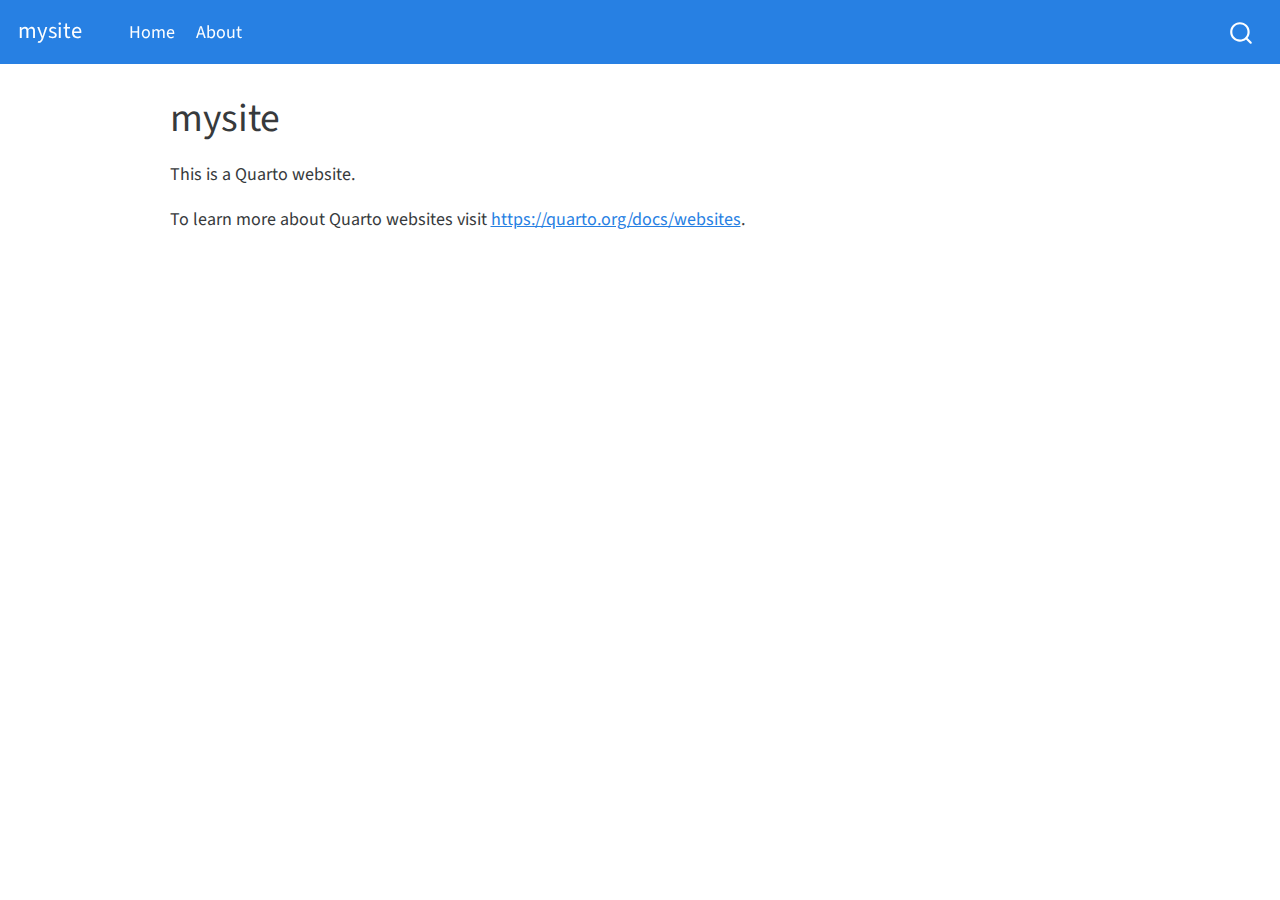
==== docs/index.html @ f53a042d "committing files" ====
<!DOCTYPE html>
<html xmlns="http://www.w3.org/1999/xhtml" lang="en" xml:lang="en"><head>

<meta charset="utf-8">
<meta name="generator" content="quarto-1.2.335">

<meta name="viewport" content="width=device-width, initial-scale=1.0, user-scalable=yes">


<title>mysite</title>
<style>
code{white-space: pre-wrap;}
span.smallcaps{font-variant: small-caps;}
div.columns{display: flex; gap: min(4vw, 1.5em);}
div.column{flex: auto; overflow-x: auto;}
div.hanging-indent{margin-left: 1.5em; text-indent: -1.5em;}
ul.task-list{list-style: none;}
ul.task-list li input[type="checkbox"] {
  width: 0.8em;
  margin: 0 0.8em 0.2em -1.6em;
  vertical-align: middle;
}
</style>


<script src="site_libs/quarto-nav/quarto-nav.js"></script>
<script src="site_libs/quarto-nav/headroom.min.js"></script>
<script src="site_libs/clipboard/clipboard.min.js"></script>
<script src="site_libs/quarto-search/autocomplete.umd.js"></script>
<script src="site_libs/quarto-search/fuse.min.js"></script>
<script src="site_libs/quarto-search/quarto-search.js"></script>
<meta name="quarto:offset" content="./">
<script src="site_libs/quarto-html/quarto.js"></script>
<script src="site_libs/quarto-html/popper.min.js"></script>
<script src="site_libs/quarto-html/tippy.umd.min.js"></script>
<script src="site_libs/quarto-html/anchor.min.js"></script>
<link href="site_libs/quarto-html/tippy.css" rel="stylesheet">
<link href="site_libs/quarto-html/quarto-syntax-highlighting.css" rel="stylesheet" id="quarto-text-highlighting-styles">
<script src="site_libs/bootstrap/bootstrap.min.js"></script>
<link href="site_libs/bootstrap/bootstrap-icons.css" rel="stylesheet">
<link href="site_libs/bootstrap/bootstrap.min.css" rel="stylesheet" id="quarto-bootstrap" data-mode="light">
<script id="quarto-search-options" type="application/json">{
  "location": "navbar",
  "copy-button": false,
  "collapse-after": 3,
  "panel-placement": "end",
  "type": "overlay",
  "limit": 20,
  "language": {
    "search-no-results-text": "No results",
    "search-matching-documents-text": "matching documents",
    "search-copy-link-title": "Copy link to search",
    "search-hide-matches-text": "Hide additional matches",
    "search-more-match-text": "more match in this document",
    "search-more-matches-text": "more matches in this document",
    "search-clear-button-title": "Clear",
    "search-detached-cancel-button-title": "Cancel",
    "search-submit-button-title": "Submit"
  }
}</script>


<link rel="stylesheet" href="styles.css">
</head>

<body class="nav-fixed">

<div id="quarto-search-results"></div>
  <header id="quarto-header" class="headroom fixed-top">
    <nav class="navbar navbar-expand-lg navbar-dark ">
      <div class="navbar-container container-fluid">
      <div class="navbar-brand-container">
    <a class="navbar-brand" href="./index.html">
    <span class="navbar-title">mysite</span>
    </a>
  </div>
          <button class="navbar-toggler" type="button" data-bs-toggle="collapse" data-bs-target="#navbarCollapse" aria-controls="navbarCollapse" aria-expanded="false" aria-label="Toggle navigation" onclick="if (window.quartoToggleHeadroom) { window.quartoToggleHeadroom(); }">
  <span class="navbar-toggler-icon"></span>
</button>
          <div class="collapse navbar-collapse" id="navbarCollapse">
            <ul class="navbar-nav navbar-nav-scroll me-auto">
  <li class="nav-item">
    <a class="nav-link active" href="./index.html" aria-current="page">
 <span class="menu-text">Home</span></a>
  </li>  
  <li class="nav-item">
    <a class="nav-link" href="./about.html">
 <span class="menu-text">About</span></a>
  </li>  
</ul>
              <div id="quarto-search" class="" title="Search"></div>
          </div> <!-- /navcollapse -->
      </div> <!-- /container-fluid -->
    </nav>
</header>
<!-- content -->
<div id="quarto-content" class="quarto-container page-columns page-rows-contents page-layout-article page-navbar">
<!-- sidebar -->
<!-- margin-sidebar -->
    <div id="quarto-margin-sidebar" class="sidebar margin-sidebar">
        
    </div>
<!-- main -->
<main class="content" id="quarto-document-content">

<header id="title-block-header" class="quarto-title-block default">
<div class="quarto-title">
<h1 class="title">mysite</h1>
</div>



<div class="quarto-title-meta">

    
  
    
  </div>
  

</header>

<p>This is a Quarto website.</p>
<p>To learn more about Quarto websites visit <a href="https://quarto.org/docs/websites" class="uri">https://quarto.org/docs/websites</a>.</p>



</main> <!-- /main -->
<script id="quarto-html-after-body" type="application/javascript">
window.document.addEventListener("DOMContentLoaded", function (event) {
  const toggleBodyColorMode = (bsSheetEl) => {
    const mode = bsSheetEl.getAttribute("data-mode");
    const bodyEl = window.document.querySelector("body");
    if (mode === "dark") {
      bodyEl.classList.add("quarto-dark");
      bodyEl.classList.remove("quarto-light");
    } else {
      bodyEl.classList.add("quarto-light");
      bodyEl.classList.remove("quarto-dark");
    }
  }
  const toggleBodyColorPrimary = () => {
    const bsSheetEl = window.document.querySelector("link#quarto-bootstrap");
    if (bsSheetEl) {
      toggleBodyColorMode(bsSheetEl);
    }
  }
  toggleBodyColorPrimary();  
  const icon = "";
  const anchorJS = new window.AnchorJS();
  anchorJS.options = {
    placement: 'right',
    icon: icon
  };
  anchorJS.add('.anchored');
  const clipboard = new window.ClipboardJS('.code-copy-button', {
    target: function(trigger) {
      return trigger.previousElementSibling;
    }
  });
  clipboard.on('success', function(e) {
    // button target
    const button = e.trigger;
    // don't keep focus
    button.blur();
    // flash "checked"
    button.classList.add('code-copy-button-checked');
    var currentTitle = button.getAttribute("title");
    button.setAttribute("title", "Copied!");
    let tooltip;
    if (window.bootstrap) {
      button.setAttribute("data-bs-toggle", "tooltip");
      button.setAttribute("data-bs-placement", "left");
      button.setAttribute("data-bs-title", "Copied!");
      tooltip = new bootstrap.Tooltip(button, 
        { trigger: "manual", 
          customClass: "code-copy-button-tooltip",
          offset: [0, -8]});
      tooltip.show();    
    }
    setTimeout(function() {
      if (tooltip) {
        tooltip.hide();
        button.removeAttribute("data-bs-title");
        button.removeAttribute("data-bs-toggle");
        button.removeAttribute("data-bs-placement");
      }
      button.setAttribute("title", currentTitle);
      button.classList.remove('code-copy-button-checked');
    }, 1000);
    // clear code selection
    e.clearSelection();
  });
  function tippyHover(el, contentFn) {
    const config = {
      allowHTML: true,
      content: contentFn,
      maxWidth: 500,
      delay: 100,
      arrow: false,
      appendTo: function(el) {
          return el.parentElement;
      },
      interactive: true,
      interactiveBorder: 10,
      theme: 'quarto',
      placement: 'bottom-start'
    };
    window.tippy(el, config); 
  }
  const noterefs = window.document.querySelectorAll('a[role="doc-noteref"]');
  for (var i=0; i<noterefs.length; i++) {
    const ref = noterefs[i];
    tippyHover(ref, function() {
      // use id or data attribute instead here
      let href = ref.getAttribute('data-footnote-href') || ref.getAttribute('href');
      try { href = new URL(href).hash; } catch {}
      const id = href.replace(/^#\/?/, "");
      const note = window.document.getElementById(id);
      return note.innerHTML;
    });
  }
  const findCites = (el) => {
    const parentEl = el.parentElement;
    if (parentEl) {
      const cites = parentEl.dataset.cites;
      if (cites) {
        return {
          el,
          cites: cites.split(' ')
        };
      } else {
        return findCites(el.parentElement)
      }
    } else {
      return undefined;
    }
  };
  var bibliorefs = window.document.querySelectorAll('a[role="doc-biblioref"]');
  for (var i=0; i<bibliorefs.length; i++) {
    const ref = bibliorefs[i];
    const citeInfo = findCites(ref);
    if (citeInfo) {
      tippyHover(citeInfo.el, function() {
        var popup = window.document.createElement('div');
        citeInfo.cites.forEach(function(cite) {
          var citeDiv = window.document.createElement('div');
          citeDiv.classList.add('hanging-indent');
          citeDiv.classList.add('csl-entry');
          var biblioDiv = window.document.getElementById('ref-' + cite);
          if (biblioDiv) {
            citeDiv.innerHTML = biblioDiv.innerHTML;
          }
          popup.appendChild(citeDiv);
        });
        return popup.innerHTML;
      });
    }
  }
});
</script>
</div> <!-- /content -->



</body></html>
---- docs/site_libs/quarto-html/tippy.css ----
.tippy-box[data-animation=fade][data-state=hidden]{opacity:0}[data-tippy-root]{max-width:calc(100vw - 10px)}.tippy-box{position:relative;background-color:#333;color:#fff;border-radius:4px;font-size:14px;line-height:1.4;white-space:normal;outline:0;transition-property:transform,visibility,opacity}.tippy-box[data-placement^=top]>.tippy-arrow{bottom:0}.tippy-box[data-placement^=top]>.tippy-arrow:before{bottom:-7px;left:0;border-width:8px 8px 0;border-top-color:initial;transform-origin:center top}.tippy-box[data-placement^=bottom]>.tippy-arrow{top:0}.tippy-box[data-placement^=bottom]>.tippy-arrow:before{top:-7px;left:0;border-width:0 8px 8px;border-bottom-color:initial;transform-origin:center bottom}.tippy-box[data-placement^=left]>.tippy-arrow{right:0}.tippy-box[data-placement^=left]>.tippy-arrow:before{border-width:8px 0 8px 8px;border-left-color:initial;right:-7px;transform-origin:center left}.tippy-box[data-placement^=right]>.tippy-arrow{left:0}.tippy-box[data-placement^=right]>.tippy-arrow:before{left:-7px;border-width:8px 8px 8px 0;border-right-color:initial;transform-origin:center right}.tippy-box[data-inertia][data-state=visible]{transition-timing-function:cubic-bezier(.54,1.5,.38,1.11)}.tippy-arrow{width:16px;height:16px;color:#333}.tippy-arrow:before{content:"";position:absolute;border-color:transparent;border-style:solid}.tippy-content{position:relative;padding:5px 9px;z-index:1}
---- docs/site_libs/quarto-html/quarto-syntax-highlighting.css ----
/* quarto syntax highlight colors */
:root {
  --quarto-hl-ot-color: #003B4F;
  --quarto-hl-at-color: #657422;
  --quarto-hl-ss-color: #20794D;
  --quarto-hl-an-color: #5E5E5E;
  --quarto-hl-fu-color: #4758AB;
  --quarto-hl-st-color: #20794D;
  --quarto-hl-cf-color: #003B4F;
  --quarto-hl-op-color: #5E5E5E;
  --quarto-hl-er-color: #AD0000;
  --quarto-hl-bn-color: #AD0000;
  --quarto-hl-al-color: #AD0000;
  --quarto-hl-va-color: #111111;
  --quarto-hl-bu-color: inherit;
  --quarto-hl-ex-color: inherit;
  --quarto-hl-pp-color: #AD0000;
  --quarto-hl-in-color: #5E5E5E;
  --quarto-hl-vs-color: #20794D;
  --quarto-hl-wa-color: #5E5E5E;
  --quarto-hl-do-color: #5E5E5E;
  --quarto-hl-im-color: #00769E;
  --quarto-hl-ch-color: #20794D;
  --quarto-hl-dt-color: #AD0000;
  --quarto-hl-fl-color: #AD0000;
  --quarto-hl-co-color: #5E5E5E;
  --quarto-hl-cv-color: #5E5E5E;
  --quarto-hl-cn-color: #8f5902;
  --quarto-hl-sc-color: #5E5E5E;
  --quarto-hl-dv-color: #AD0000;
  --quarto-hl-kw-color: #003B4F;
}

/* other quarto variables */
:root {
  --quarto-font-monospace: SFMono-Regular, Menlo, Monaco, Consolas, "Liberation Mono", "Courier New", monospace;
}

pre > code.sourceCode > span {
  color: #003B4F;
}

code span {
  color: #003B4F;
}

code.sourceCode > span {
  color: #003B4F;
}

div.sourceCode,
div.sourceCode pre.sourceCode {
  color: #003B4F;
}

code span.ot {
  color: #003B4F;
}

code span.at {
  color: #657422;
}

code span.ss {
  color: #20794D;
}

code span.an {
  color: #5E5E5E;
}

code span.fu {
  color: #4758AB;
}

code span.st {
  color: #20794D;
}

code span.cf {
  color: #003B4F;
}

code span.op {
  color: #5E5E5E;
}

code span.er {
  color: #AD0000;
}

code span.bn {
  color: #AD0000;
}

code span.al {
  color: #AD0000;
}

code span.va {
  color: #111111;
}

code span.pp {
  color: #AD0000;
}

code span.in {
  color: #5E5E5E;
}

code span.vs {
  color: #20794D;
}

code span.wa {
  color: #5E5E5E;
  font-style: italic;
}

code span.do {
  color: #5E5E5E;
  font-style: italic;
}

code span.im {
  color: #00769E;
}

code span.ch {
  color: #20794D;
}

code span.dt {
  color: #AD0000;
}

code span.fl {
  color: #AD0000;
}

code span.co {
  color: #5E5E5E;
}

code span.cv {
  color: #5E5E5E;
  font-style: italic;
}

code span.cn {
  color: #8f5902;
}

code span.sc {
  color: #5E5E5E;
}

code span.dv {
  color: #AD0000;
}

code span.kw {
  color: #003B4F;
}

.prevent-inlining {
  content: "</";
}

/*# sourceMappingURL=debc5d5d77c3f9108843748ff7464032.css.map */
---- docs/styles.css ----
/* css styles */
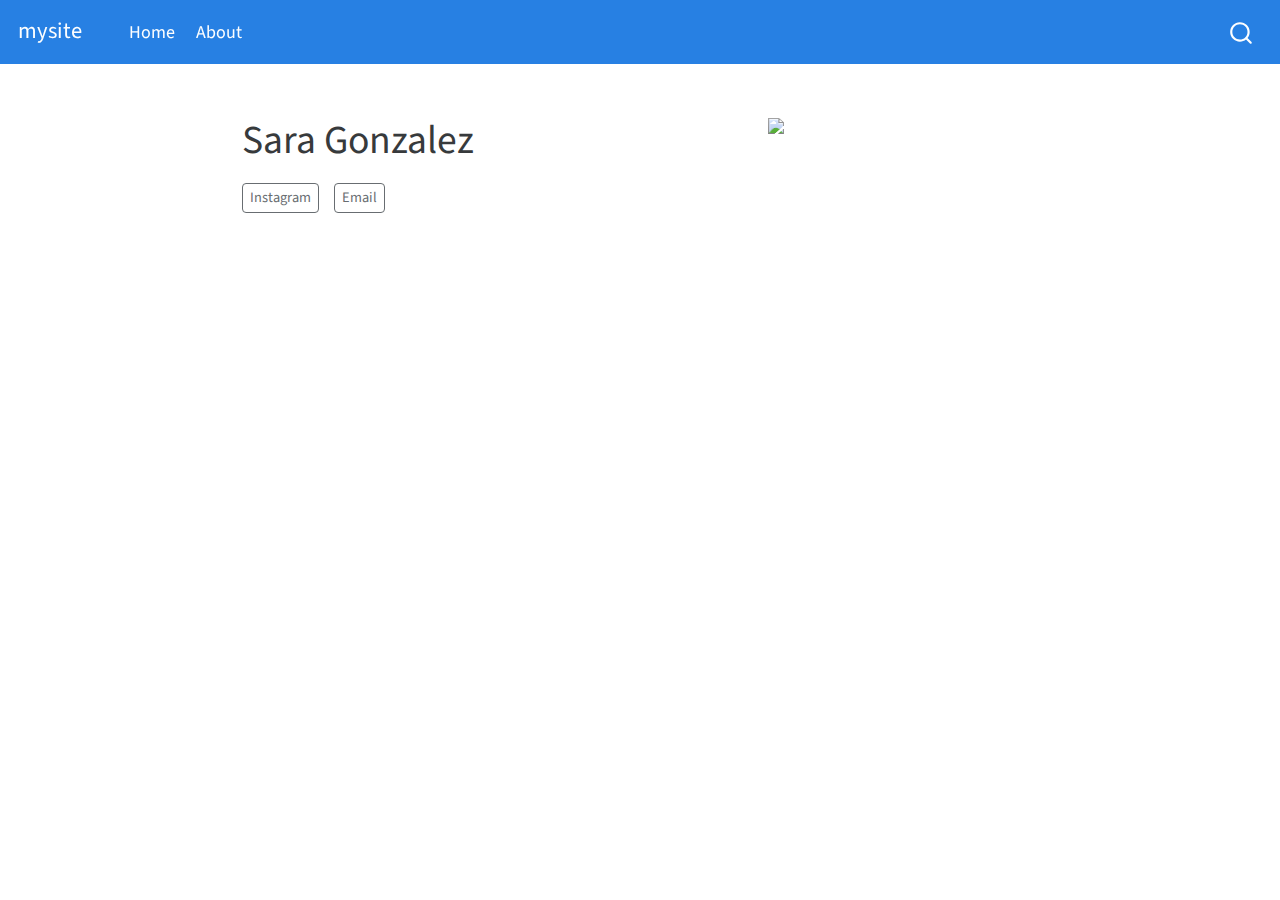
==== commit cba911e6: "new changes" ====
--- a/docs/index.html
+++ b/docs/index.html
@@ -7,7 +7,7 @@
 <meta name="viewport" content="width=device-width, initial-scale=1.0, user-scalable=yes">
 
 
-<title>mysite</title>
+<title>mysite - Sara Gonzalez</title>
 <style>
 code{white-space: pre-wrap;}
 span.smallcaps{font-variant: small-caps;}
@@ -33,7 +33,6 @@
 <script src="site_libs/quarto-html/quarto.js"></script>
 <script src="site_libs/quarto-html/popper.min.js"></script>
 <script src="site_libs/quarto-html/tippy.umd.min.js"></script>
-<script src="site_libs/quarto-html/anchor.min.js"></script>
 <link href="site_libs/quarto-html/tippy.css" rel="stylesheet">
 <link href="site_libs/quarto-html/quarto-syntax-highlighting.css" rel="stylesheet" id="quarto-text-highlighting-styles">
 <script src="site_libs/bootstrap/bootstrap.min.js"></script>
@@ -63,7 +62,7 @@
 <link rel="stylesheet" href="styles.css">
 </head>
 
-<body class="nav-fixed">
+<body class="nav-fixed fullcontent">
 
 <div id="quarto-search-results"></div>
   <header id="quarto-header" class="headroom fixed-top">
@@ -97,35 +96,35 @@
 <div id="quarto-content" class="quarto-container page-columns page-rows-contents page-layout-article page-navbar">
 <!-- sidebar -->
 <!-- margin-sidebar -->
-    <div id="quarto-margin-sidebar" class="sidebar margin-sidebar">
-        
+    
+<!-- main -->
+<div class="quarto-about-solana column-body">
+  <div class="about-entity">
+    <div class="entity-contents">
+      <header id="title-block-header" class="quarto-title-block default">
+<div class="quarto-title">
+<h1 class="title">Sara Gonzalez</h1>
+</div>
+<div class="quarto-title-meta">
+  </div>
+</header> <div class="about-links">
+  <a href="https://instagram.com/gnlsara" class="about-link">
+     <span class="about-link-text">Instagram</span>
+  </a>
+  <a href="/sara_gonzalez@ucsb.edu" class="about-link">
+     <span class="about-link-text">Email</span>
+  </a>
+</div>
+      <div class="about-contents"><main class="content" id="quarto-document-content">
+
+
+</main></div>
     </div>
-<!-- main -->
-<main class="content" id="quarto-document-content">
-
-<header id="title-block-header" class="quarto-title-block default">
-<div class="quarto-title">
-<h1 class="title">mysite</h1>
+    <img src="IMG_3376.jpeg" class="about-image
+  rectangle " style="width: 15em;">
+  </div>
 </div>
-
-
-
-<div class="quarto-title-meta">
-
-    
-  
-    
-  </div>
-  
-
-</header>
-
-<p>This is a Quarto website.</p>
-<p>To learn more about Quarto websites visit <a href="https://quarto.org/docs/websites" class="uri">https://quarto.org/docs/websites</a>.</p>
-
-
-
-</main> <!-- /main -->
+ <!-- /main -->
 <script id="quarto-html-after-body" type="application/javascript">
 window.document.addEventListener("DOMContentLoaded", function (event) {
   const toggleBodyColorMode = (bsSheetEl) => {
@@ -146,13 +145,6 @@
     }
   }
   toggleBodyColorPrimary();  
-  const icon = "";
-  const anchorJS = new window.AnchorJS();
-  anchorJS.options = {
-    placement: 'right',
-    icon: icon
-  };
-  anchorJS.add('.anchored');
   const clipboard = new window.ClipboardJS('.code-copy-button', {
     target: function(trigger) {
       return trigger.previousElementSibling;
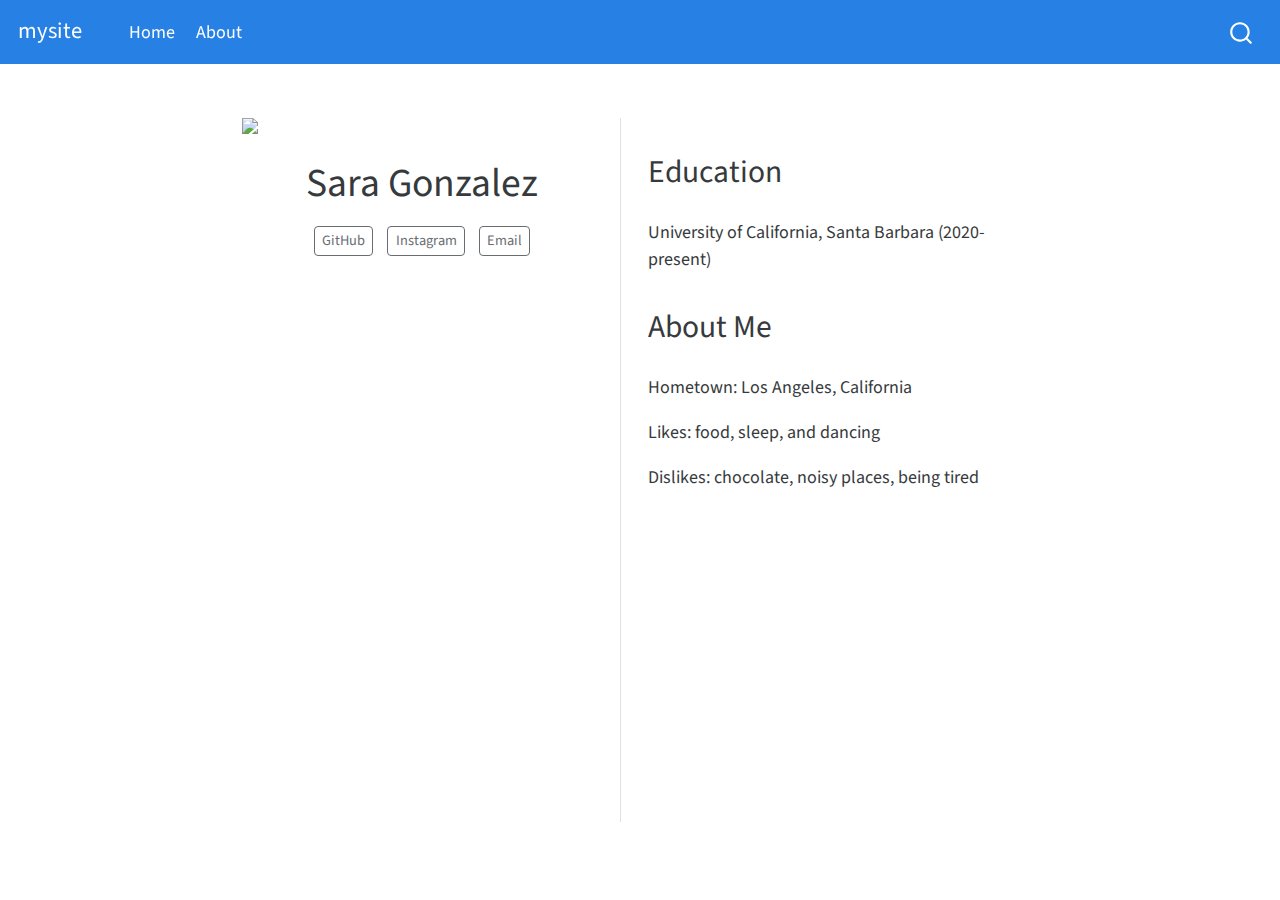
==== commit 64edfc3d: "new changes" ====
--- a/docs/index.html
+++ b/docs/index.html
@@ -98,31 +98,43 @@
 <!-- margin-sidebar -->
     
 <!-- main -->
-<div class="quarto-about-solana column-body">
+<div class="quarto-about-trestles">
   <div class="about-entity">
-    <div class="entity-contents">
-      <header id="title-block-header" class="quarto-title-block default">
+    <img src="IMG_3376.jpeg" class="about-image
+  rectangle " style="width: 20em;">
+<header id="title-block-header" class="quarto-title-block default">
 <div class="quarto-title">
 <h1 class="title">Sara Gonzalez</h1>
 </div>
 <div class="quarto-title-meta">
   </div>
-</header> <div class="about-links">
+</header>
+    <div class="about-links">
+  <a href="https://github.com/gnlsara" class="about-link">
+     <span class="about-link-text">GitHub</span>
+  </a>
   <a href="https://instagram.com/gnlsara" class="about-link">
      <span class="about-link-text">Instagram</span>
   </a>
-  <a href="/sara_gonzalez@ucsb.edu" class="about-link">
+  <a href="mailto::sara_gonzalez@ucsb.edu" class="about-link">
      <span class="about-link-text">Email</span>
   </a>
 </div>
-      <div class="about-contents"><main class="content" id="quarto-document-content">
-
-
+  </div>
+  <div class="about-contents"><main class="content" id="quarto-document-content">
+<section id="education" class="level2">
+<h2 data-anchor-id="education">Education</h2>
+<p>University of California, Santa Barbara (2020-present)</p>
+</section>
+<section id="about-me" class="level2">
+<h2 data-anchor-id="about-me">About Me</h2>
+<p>Hometown: Los Angeles, California</p>
+<p>Likes: food, sleep, and dancing</p>
+<p>Dislikes: chocolate, noisy places, being tired</p>
+
+
+</section>
 </main></div>
-    </div>
-    <img src="IMG_3376.jpeg" class="about-image
-  rectangle " style="width: 15em;">
-  </div>
 </div>
  <!-- /main -->
 <script id="quarto-html-after-body" type="application/javascript">
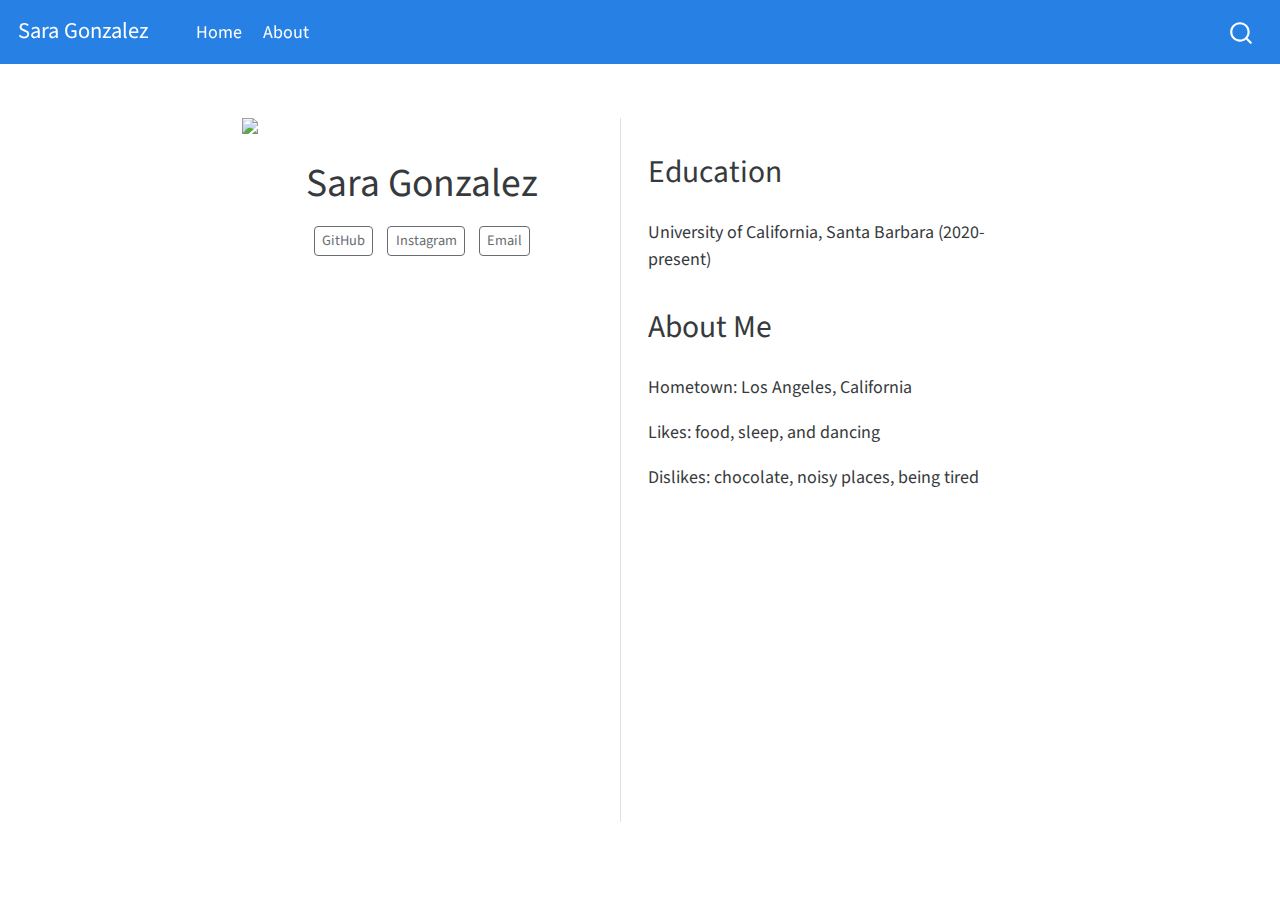
==== commit f68ac395: "new website changes" ====
--- a/docs/index.html
+++ b/docs/index.html
@@ -7,7 +7,7 @@
 <meta name="viewport" content="width=device-width, initial-scale=1.0, user-scalable=yes">
 
 
-<title>mysite - Sara Gonzalez</title>
+<title>Sara Gonzalez</title>
 <style>
 code{white-space: pre-wrap;}
 span.smallcaps{font-variant: small-caps;}
@@ -70,7 +70,7 @@
       <div class="navbar-container container-fluid">
       <div class="navbar-brand-container">
     <a class="navbar-brand" href="./index.html">
-    <span class="navbar-title">mysite</span>
+    <span class="navbar-title">Sara Gonzalez</span>
     </a>
   </div>
           <button class="navbar-toggler" type="button" data-bs-toggle="collapse" data-bs-target="#navbarCollapse" aria-controls="navbarCollapse" aria-expanded="false" aria-label="Toggle navigation" onclick="if (window.quartoToggleHeadroom) { window.quartoToggleHeadroom(); }">
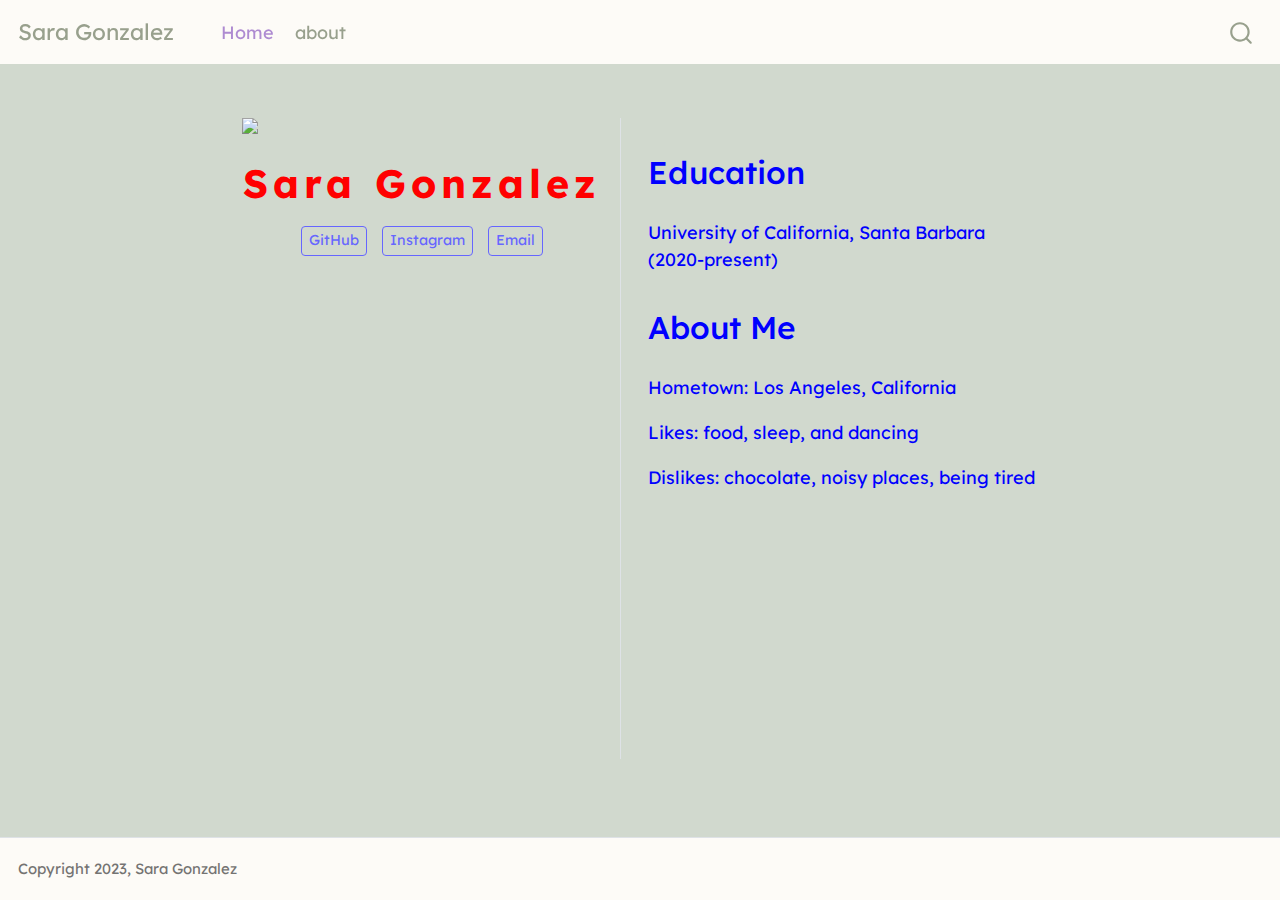
==== commit 85d20779: "style element changes" ====
--- a/docs/index.html
+++ b/docs/index.html
@@ -84,7 +84,7 @@
   </li>  
   <li class="nav-item">
     <a class="nav-link" href="./about.html">
- <span class="menu-text">About</span></a>
+ <span class="menu-text">about</span></a>
   </li>  
 </ul>
               <div id="quarto-search" class="" title="Search"></div>
@@ -264,6 +264,11 @@
 });
 </script>
 </div> <!-- /content -->
+<footer class="footer">
+  <div class="nav-footer">
+    <div class="nav-footer-left">Copyright 2023, Sara Gonzalez</div>   
+  </div>
+</footer>
 
 
 
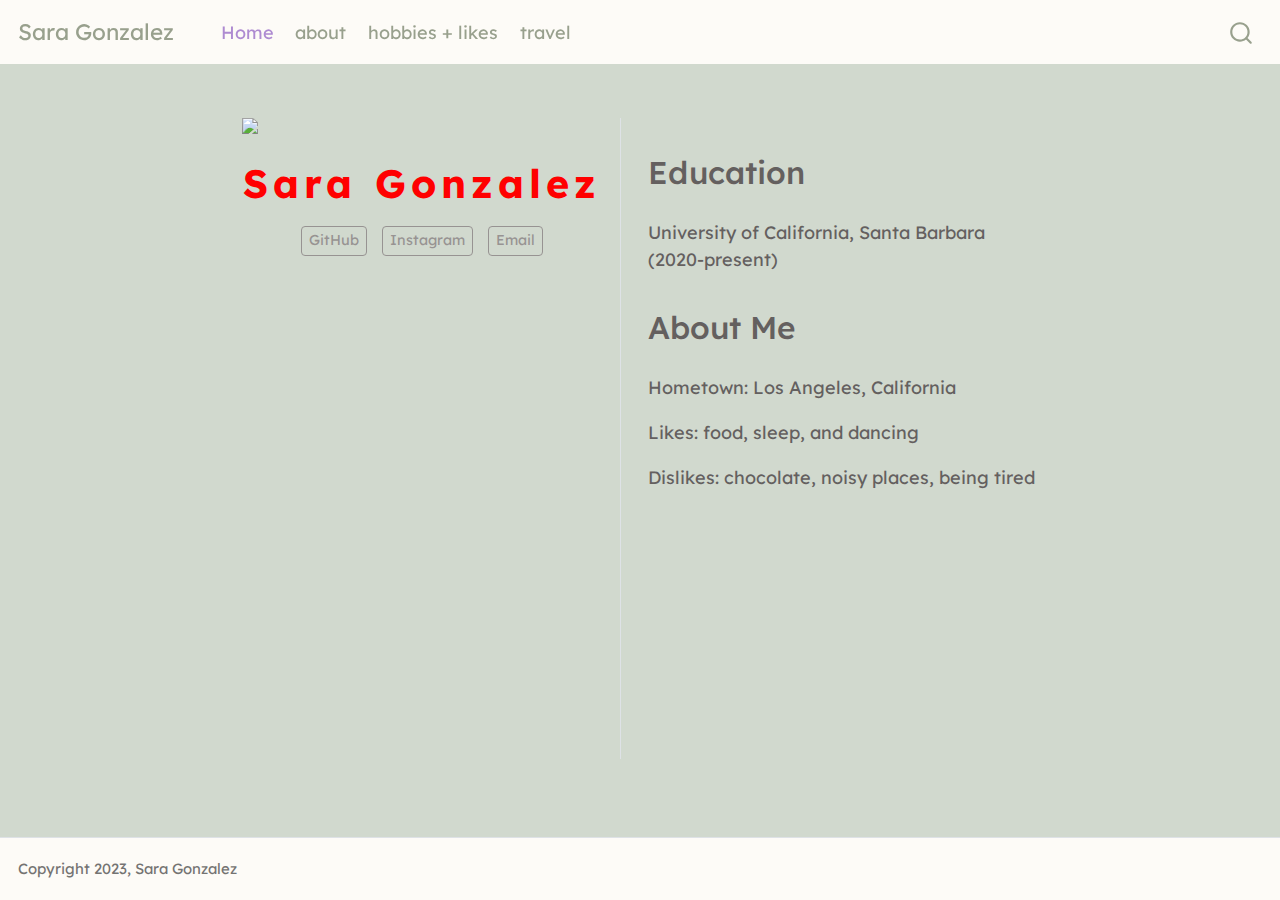
==== commit a7158c2c: "committing rendered html" ====
--- a/docs/index.html
+++ b/docs/index.html
@@ -86,6 +86,14 @@
     <a class="nav-link" href="./about.html">
  <span class="menu-text">about</span></a>
   </li>  
+  <li class="nav-item">
+    <a class="nav-link" href="./likes.html">
+ <span class="menu-text">hobbies + likes</span></a>
+  </li>  
+  <li class="nav-item">
+    <a class="nav-link" href="./travel.html">
+ <span class="menu-text">travel</span></a>
+  </li>  
 </ul>
               <div id="quarto-search" class="" title="Search"></div>
           </div> <!-- /navcollapse -->
